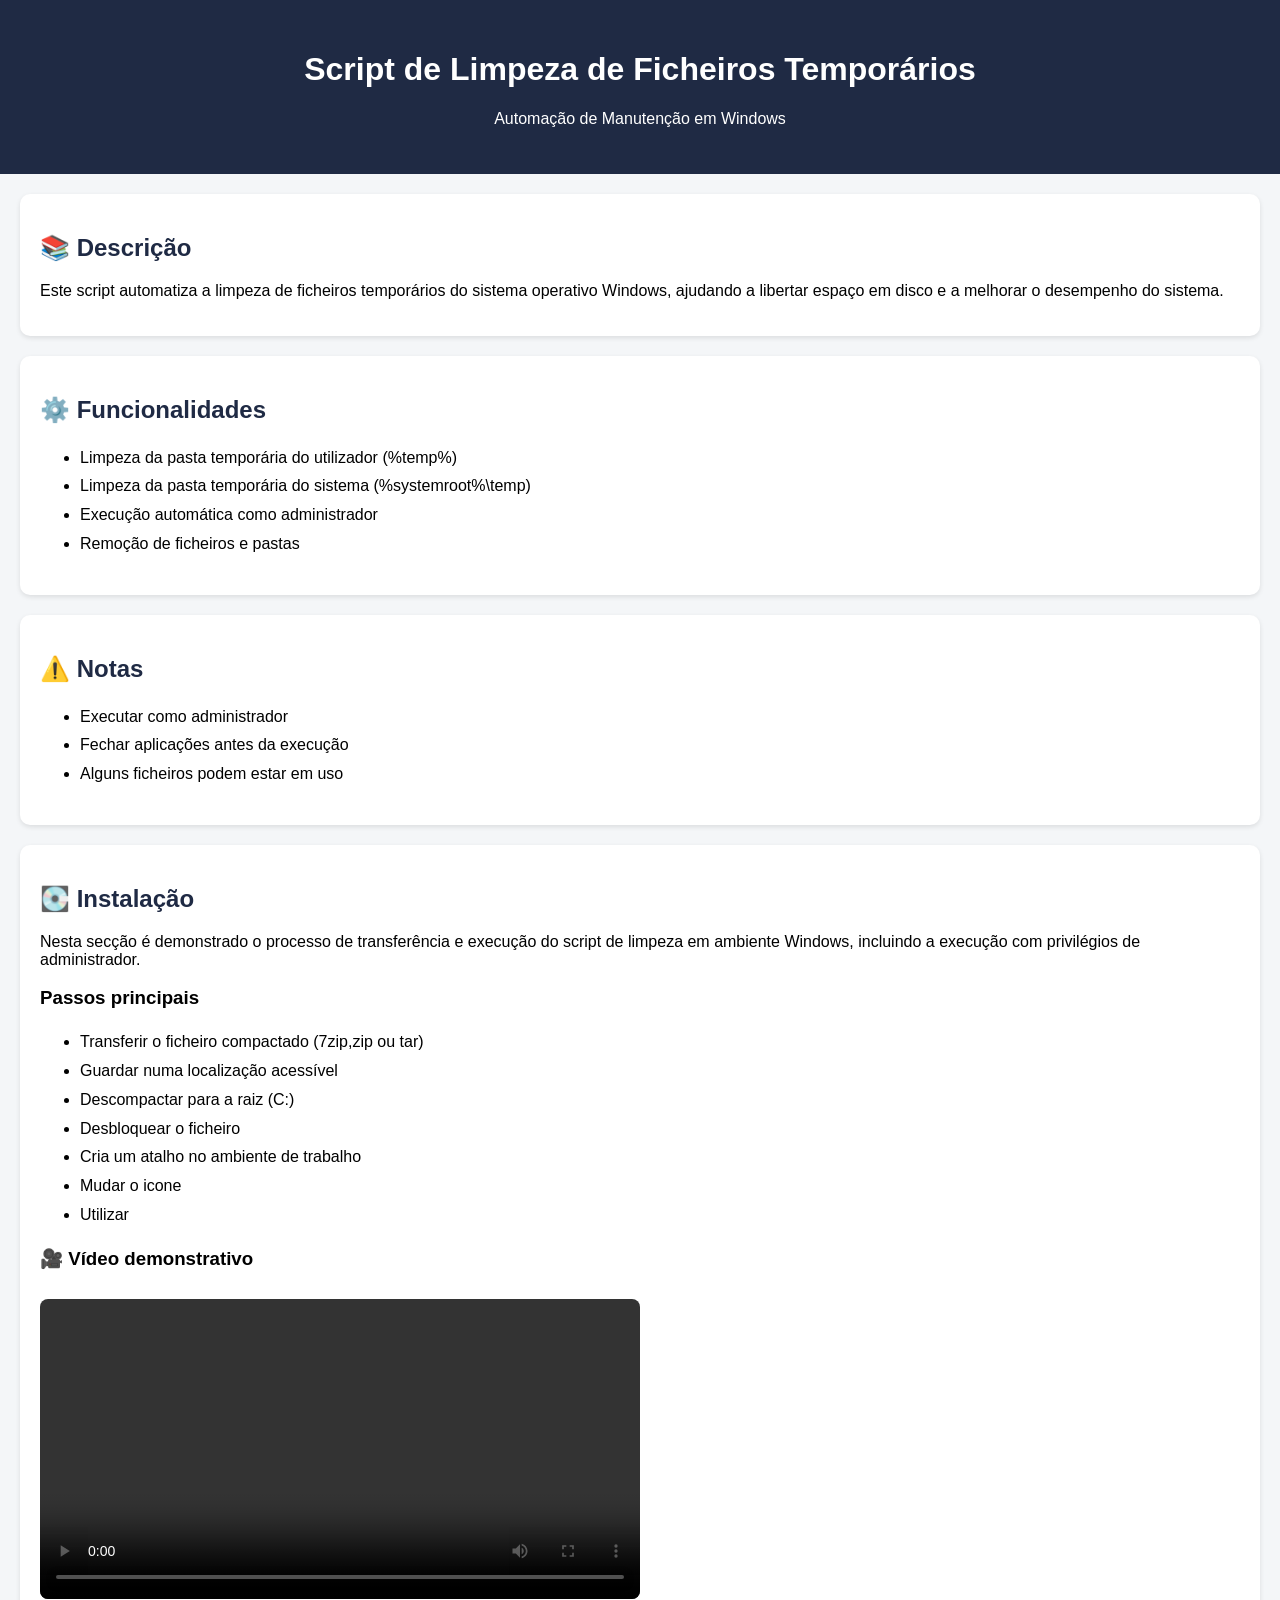
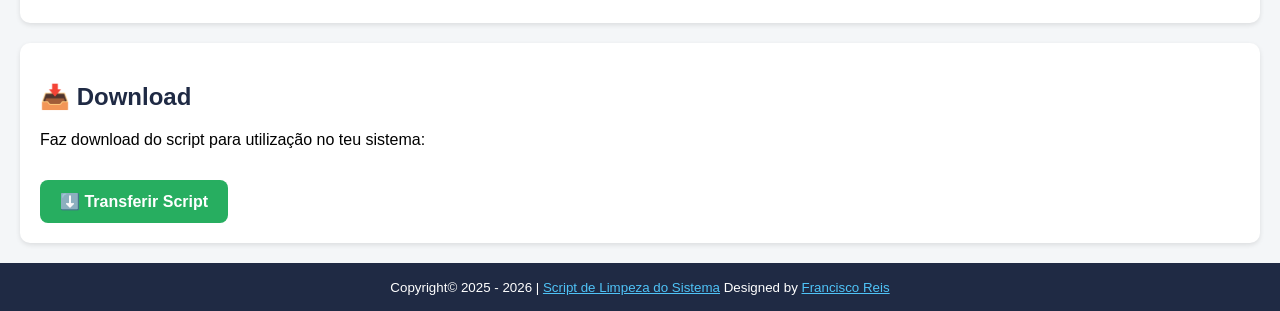
==== qindex.html @ 0f1f8dd6 "Troca" ====
<!DOCTYPE html>
<html lang="pt">

<head>
  <meta charset="UTF-8">
  <meta charset="utf-8" />
  <meta http-equiv="X-UA-Compatible" content="IE=edge" />
  <meta name="viewport" content="width=device-width, initial-scale=1.0" />
  <meta name="description" content="Responsive HTML5 Francisco Reis" />
  <meta name="Francisco Reis" content="Xiaoying Riley at 3rd Wave Media" />
  <title>Script de Limpeza do Sistema</title>
  <link rel="stylesheet" href="css/Style.css">
</head>

<body>

  <header>
    <h1>Script de Limpeza de Ficheiros Temporários</h1>
    <p>Automação de Manutenção em Windows</p>
  </header>

  <section>
    <h2>📚 Descrição</h2>
    <p>
      Este script automatiza a limpeza de ficheiros temporários do sistema operativo Windows,
      ajudando a libertar espaço em disco e a melhorar o desempenho do sistema.
    </p>
  </section>

  <section>
    <h2>⚙️ Funcionalidades</h2>
    <ul>
      <li>Limpeza da pasta temporária do utilizador (%temp%)</li>
      <li>Limpeza da pasta temporária do sistema (%systemroot%\temp)</li>
      <li>Execução automática como administrador</li>
      <li>Remoção de ficheiros e pastas</li>
    </ul>
  </section>

  <section>
    <h2>⚠️ Notas</h2>
    <ul>
      <li>Executar como administrador</li>
      <li>Fechar aplicações antes da execução</li>
      <li>Alguns ficheiros podem estar em uso</li>
    </ul>
  </section>

  <section>
    <h2> 💽 Instalação</h2>
    <p>
      Nesta secção é demonstrado o processo de transferência e execução do script de limpeza
      em ambiente Windows, incluindo a execução com privilégios de administrador.
    </p>

    <h3>Passos principais</h3>
    <ul>
      <li>Transferir o ficheiro compactado (7zip,zip ou tar)</li>
      <li>Guardar numa localização acessível</li>
      <li>Descompactar para a raiz (C:)</li>
      <li>Desbloquear o ficheiro</li>
      <li>Cria um atalho no ambiente de trabalho</li>
      <li>Mudar o icone</li>
      <li>Utilizar </li>
    </ul>
    <h3>🎥 Vídeo demonstrativo</h3>
    <video controls>
      <source src="Video/windows-temp-cleanup-install.mp4" type="video/mp4">
      O seu navegador não suporta vídeo.
    </video>
  </section>


  <section>
    <h2>📥 Download</h2>
    <p>Faz download do script para utilização no teu sistema:</p>
    <a class="download-btn"
      href="https://github.com/FranciscoJoseReis/windows-temp-cleanup-script/releases/tag/windows-Script">
      ⬇️ Transferir Script
    </a>
  </section>

  <footer>
    <div>
      <small class="copyright">
        Copyright&copy; 2025 - <span id="ano"></span> | <a href="https://franciscojosereis.github.io/windows-temp-cleanup-script/">Script de Limpeza do Sistema</a> Designed by
        <a href="https://rebrand.ly/portefolio" target="_blank" style="text-decoration: underline">Francisco Reis</a>
      </small>
    </div>
  </footer>

  <script>
    document.getElementById("ano").textContent = new Date().getFullYear();
  </script>

</body>

</html>
---- css/Style.css ----
body {
      font-family: Arial;
      margin: 0;
      background-color: #f4f6f8;
    }

    header {
      background: #1f2a44;
      color: white;
      text-align: center;
      padding: 30px;
    }

    section {
      background: white;
      margin: 20px;
      padding: 20px;
      border-radius: 10px;
      box-shadow: 0 2px 5px rgba(0, 0, 0, 0.1);
    }

    h2 {
      color: #1f2a44;
    }

    ul {
      line-height: 1.8;
    }

    .download-btn {
      display: inline-block;
      margin-top: 15px;
      padding: 12px 20px;
      background: #27ae60;
      color: white;
      text-decoration: none;
      border-radius: 8px;
      font-weight: bold;
      transition: 0.3s;
    }

    .download-btn:hover {
      background: #219150;
    }

    pre {
      background: #eee;
      padding: 15px;
      border-radius: 8px;
      overflow-x: auto;
    }

    video {
      width: 50%;
      margin-top: 10px;
      border-radius: 8px;
    }

    footer {
      background: #1f2a44;
      color: white;
      text-align: center;
      padding: 15px;
      margin-top: 20px;
    }

    footer a {
      color: #4fc3f7;
    }
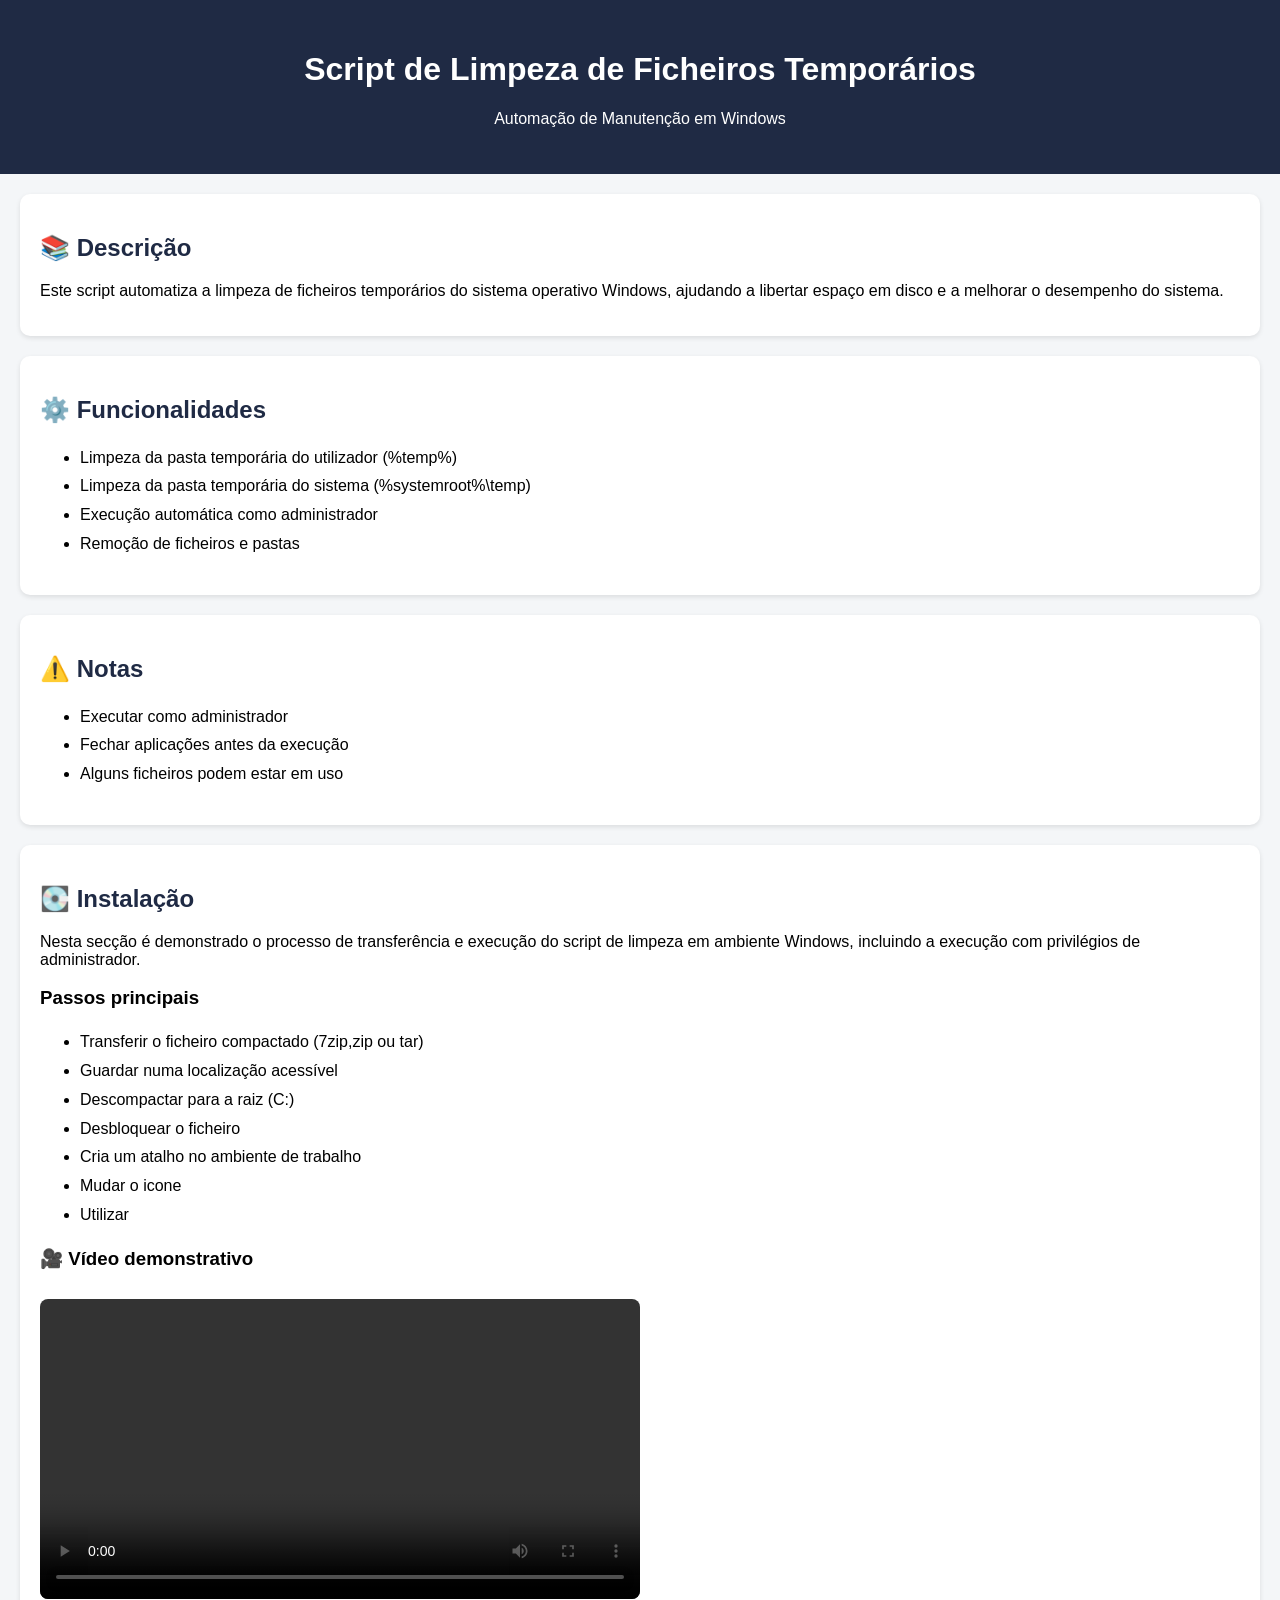
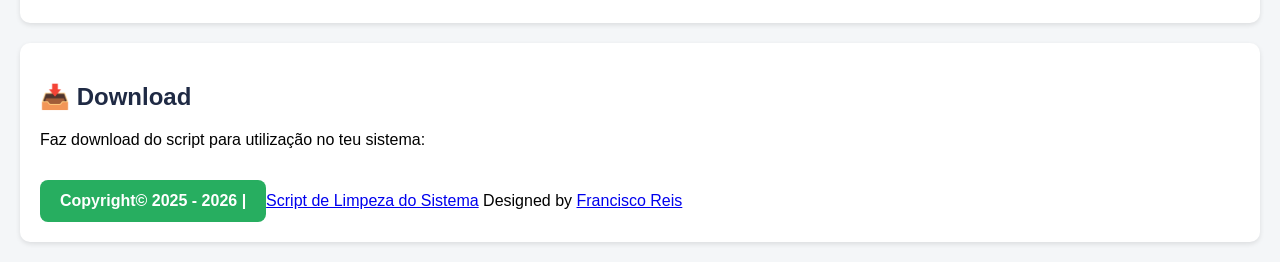
==== commit 8818dbcd: "Merge branch 'main' of https://github.com/FranciscoJoseReis/windows-temp-cleanup-script" ====
--- a/qindex.html
+++ b/qindex.html
@@ -75,7 +75,7 @@
     <h2>📥 Download</h2>
     <p>Faz download do script para utilização no teu sistema:</p>
     <a class="download-btn"
-      href="https://github.com/FranciscoJoseReis/windows-temp-cleanup-script/releases/tag/windows-Script">
+      href="https://github.com/FranciscoJoseReis/windows-temp-cleanup-script/releases" target="_blank>
       ⬇️ Transferir Script
     </a>
   </section>
@@ -95,4 +95,4 @@
 
 </body>
 
-</html>+</html>
